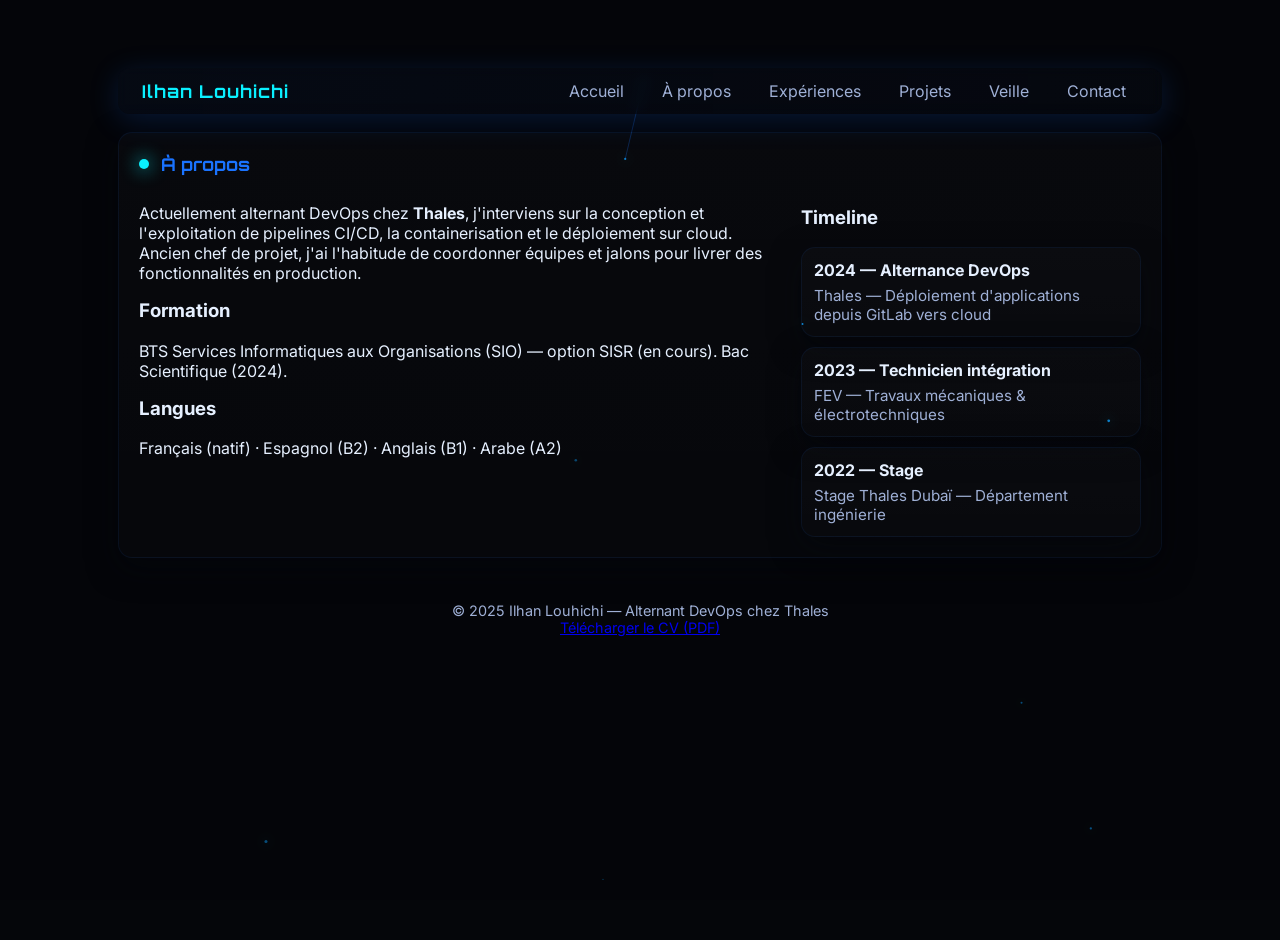
==== about.html @ e9976f5d "Initial commit" ====
<!doctype html>
<html lang="fr">
<head>
  <meta charset="utf-8" />
  <meta name="viewport" content="width=device-width,initial-scale=1" />
  <title>Ilhan Louhichi — Portfolio</title>
  <link rel="stylesheet" href="css/styles.css">
</head>
<body>
<canvas id="particles-canvas" aria-hidden="true"></canvas>
<div class="container">

<nav class="nav">
  <a class="logo" href="index.html">Ilhan Louhichi</a>
  <ul class="nav-links">
    <li><a href="index.html">Accueil</a></li>
    <li><a href="about.html">À propos</a></li>
    <li><a href="experience.html">Expériences</a></li>
    <li><a href="projects.html">Projets</a></li>
    <li><a href="veille.html">Veille</a></li>
    <li><a href="contact.html">Contact</a></li>
  </ul>
</nav>


  <section class="card">
    <div class="section-title"><div class="pulse"></div><h2>À propos</h2></div>
    <div class="two-col">
      <div>
        <p>Actuellement alternant DevOps chez <strong>Thales</strong>, j'interviens sur la conception et l'exploitation de pipelines CI/CD, la containerisation et le déploiement sur cloud. Ancien chef de projet, j'ai l'habitude de coordonner équipes et jalons pour livrer des fonctionnalités en production.</p>
        <h3 style="margin-top:12px">Formation</h3>
        <p>BTS Services Informatiques aux Organisations (SIO) — option SISR (en cours). Bac Scientifique (2024).</p>
        <h3 style="margin-top:12px">Langues</h3>
        <p>Français (natif) · Espagnol (B2) · Anglais (B1) · Arabe (A2)</p>
      </div>
      <div>
        <h3>Timeline</h3>
        <div style="display:flex;flex-direction:column;gap:10px;margin-top:8px">
          <div class="card" style="padding:12px">
            <strong>2024 — Alternance DevOps</strong>
            <div style="color:var(--muted);font-size:0.95rem;margin-top:6px">Thales — Déploiement d'applications depuis GitLab vers cloud</div>
          </div>
          <div class="card" style="padding:12px">
            <strong>2023 — Technicien intégration</strong>
            <div style="color:var(--muted);font-size:0.95rem;margin-top:6px">FEV — Travaux mécaniques & électrotechniques</div>
          </div>
          <div class="card" style="padding:12px">
            <strong>2022 — Stage</strong>
            <div style="color:var(--muted);font-size:0.95rem;margin-top:6px">Stage Thales Dubaï — Département ingénierie</div>
          </div>
        </div>
      </div>
    </div>
  </section>


<footer class="site-footer">
  <div>© 2025 Ilhan Louhichi — Alternant DevOps chez Thales</div>
  <div><a href="/mnt/data/portfolio_ilhan_louhichi_v2/LOUHICHI_ILHAN_CV (2).pdf" target="_blank">Télécharger le CV (PDF)</a></div>
</footer>

</div>
<script src="js/particles.js"></script>
</body>
</html>
---- css/styles.css ----
/* styles.css - Futuristic neon blue theme */
@import url('https://fonts.googleapis.com/css2?family=Inter:wght@300;400;600;700&family=Orbitron:wght@400;700&display=swap');

:root{
  --bg:#05060a;
  --panel:#0b1220;
  --neon:#1A73FF;
  --neon-2:#0AF0FF;
  --muted:#9fb0d6;
  --glass: rgba(255,255,255,0.03);
  --glow: 0 6px 30px rgba(26,115,255,0.18);
}

*{box-sizing:border-box}
html,body{height:100%}
body{
  margin:0;
  background:var(--bg);
  color:#e6f0ff;
  font-family:Inter, system-ui, -apple-system, "Segoe UI", Roboto, "Helvetica Neue", Arial;
  -webkit-font-smoothing:antialiased;
  -moz-osx-font-smoothing:grayscale;
  overflow-x:hidden;
}

/* Particle canvas sits as background */
#particles-canvas{
  position:fixed;
  inset:0;
  z-index:0;
  pointer-events:none;
}

/* Page layout */
.container{
  position:relative;
  z-index:2;
  max-width:1100px;
  margin:40px auto;
  padding:28px;
}

/* Navigation */
.nav{
  display:flex;
  align-items:center;
  justify-content:space-between;
  gap:20px;
  margin-bottom:18px;
  padding:12px 24px;
  background:linear-gradient(90deg, rgba(10,20,40,0.35), rgba(10,20,40,0.18));
  border-radius:12px;
  box-shadow:var(--glow);
  backdrop-filter: blur(6px);
}
.logo{
  font-family:Orbitron, sans-serif;
  color:var(--neon-2);
  font-weight:700;
  text-decoration:none;
  letter-spacing:1px;
  font-size:1.1rem;
}
.nav-links{list-style:none; display:flex; gap:14px; margin:0; padding:0}
.nav-links a{
  color:var(--muted);
  text-decoration:none;
  padding:8px 12px;
  border-radius:8px;
  transition:all .18s ease;
}
.nav-links a:hover{ color:var(--neon); transform:translateY(-2px); box-shadow:var(--glow)}

/* Hero */
.hero{
  display:grid;
  grid-template-columns: 1fr 380px;
  gap:28px;
  align-items:center;
  margin-bottom:22px;
}
.card{
  background:linear-gradient(180deg, rgba(255,255,255,0.02), rgba(255,255,255,0.01));
  border-radius:14px;
  padding:20px;
  box-shadow:0 10px 30px rgba(3,6,12,0.6);
  border:1px solid rgba(26,115,255,0.08);
}
.title{
  font-family:Orbitron, sans-serif;
  font-size:2rem;
  color:var(--neon-2);
  margin:0 0 10px;
  text-shadow:0 2px 18px rgba(10,240,255,0.06);
}
.subtitle{color:var(--muted); margin:0 0 12px}

/* Panels */
.section-title{
  display:flex;
  align-items:center;
  gap:12px;
  margin-bottom:12px;
}
.section-title h2{margin:0; font-family:Orbitron; color:var(--neon); font-size:1.1rem}
.pulse{width:10px; height:10px; border-radius:50%; background:var(--neon-2); box-shadow:0 0 18px var(--neon-2)}

/* Two-column */
.two-col{display:grid; grid-template-columns: 1fr 340px; gap:18px}

/* Skill chips */
.chips{display:flex; gap:8px; flex-wrap:wrap}
.chip{background:linear-gradient(90deg, rgba(10,20,40,0.18), rgba(255,255,255,0.02)); padding:8px 12px; border-radius:999px; color:var(--muted); border:1px solid rgba(10,115,255,0.06)}

/* Projects grid */
.projects-grid{display:grid; grid-template-columns: repeat(auto-fit,minmax(260px,1fr)); gap:16px}
.project-card{padding:14px; border-radius:12px; background:linear-gradient(180deg, rgba(255,255,255,0.02), transparent); border:1px solid rgba(26,115,255,0.06); transition:transform .16s, box-shadow .16s}
.project-card:hover{transform:translateY(-6px); box-shadow:var(--glow)}

/* Code block */
.code-block{background:#071126; padding:12px; border-radius:8px; font-family:monospace; font-size:0.9rem; color:#a9d6ff; overflow:auto; border:1px solid rgba(10,115,255,0.04)}

/* Footer */
.site-footer{margin-top:28px; padding:16px; text-align:center; color:var(--muted); font-size:0.9rem}

/* Contact form */
.contact-form input, .contact-form textarea{
  width:100%; padding:10px; margin-bottom:10px; border-radius:8px; border:1px solid rgba(255,255,255,0.04); background:rgba(255,255,255,0.02); color:var(--neon-2)
}
.btn{
  display:inline-block; background:linear-gradient(90deg,var(--neon),var(--neon-2)); color:#021028; padding:10px 14px; border-radius:10px; font-weight:600; text-decoration:none; box-shadow:var(--glow)
}

/* Responsive */
@media (max-width:900px){
  .hero{grid-template-columns:1fr; text-align:center}
  .two-col{grid-template-columns:1fr}
  .nav{flex-direction:column; gap:12px}
}
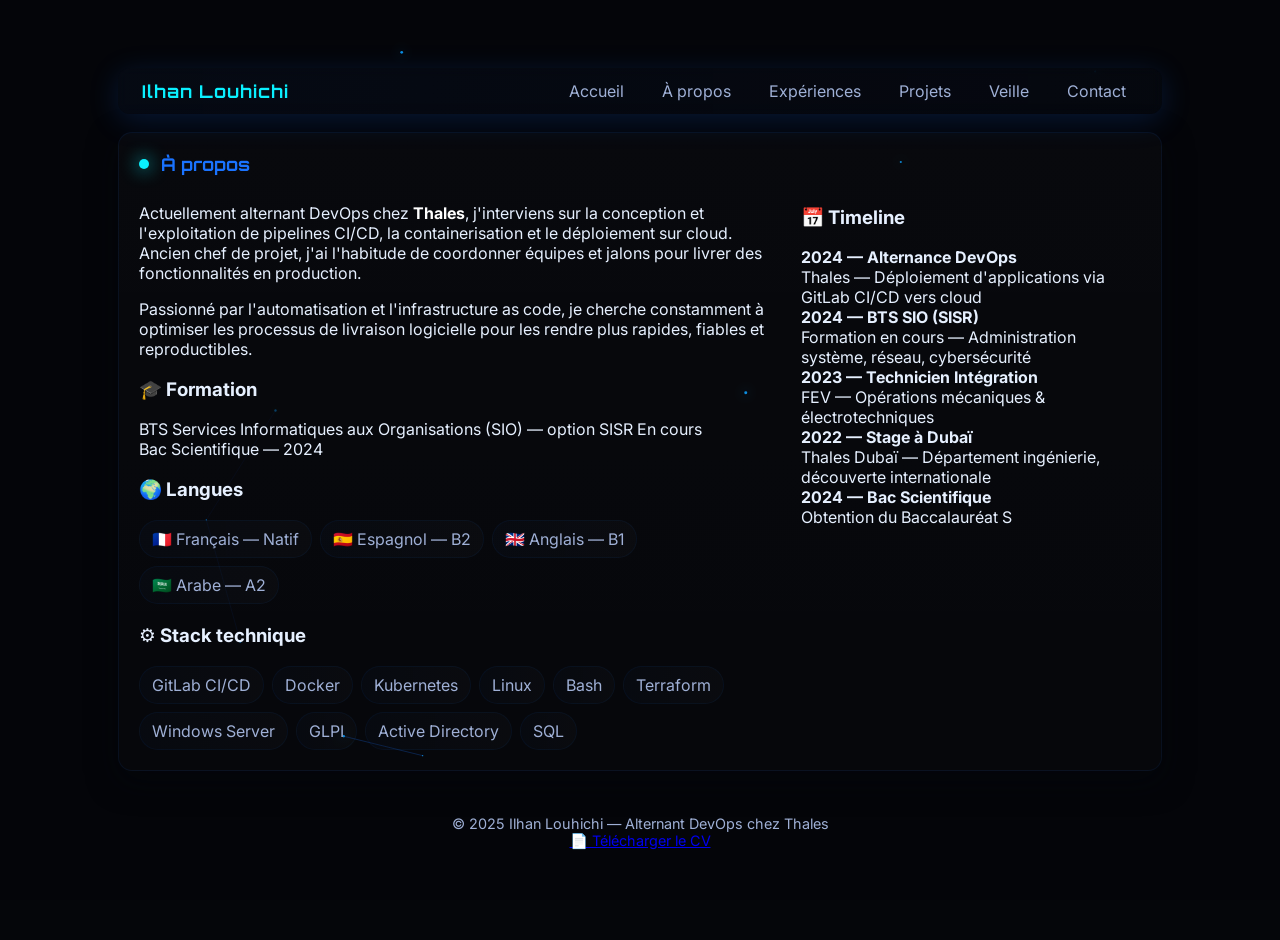
==== commit bb607c1a: "Refonte complète du portfolio" ====
--- a/about.html
+++ b/about.html
@@ -3,62 +3,96 @@
 <head>
   <meta charset="utf-8" />
   <meta name="viewport" content="width=device-width,initial-scale=1" />
-  <title>Ilhan Louhichi — Portfolio</title>
+  <title>À propos — Ilhan Louhichi</title>
+  <meta name="description" content="À propos d'Ilhan Louhichi, alternant DevOps chez Thales, BTS SIO SISR." />
   <link rel="stylesheet" href="css/styles.css">
 </head>
 <body>
 <canvas id="particles-canvas" aria-hidden="true"></canvas>
 <div class="container">
 
-<nav class="nav">
-  <a class="logo" href="index.html">Ilhan Louhichi</a>
-  <ul class="nav-links">
-    <li><a href="index.html">Accueil</a></li>
-    <li><a href="about.html">À propos</a></li>
-    <li><a href="experience.html">Expériences</a></li>
-    <li><a href="projects.html">Projets</a></li>
-    <li><a href="veille.html">Veille</a></li>
-    <li><a href="contact.html">Contact</a></li>
-  </ul>
-</nav>
-
+  <nav class="nav">
+    <a class="logo" href="index.html">Ilhan Louhichi</a>
+    <ul class="nav-links">
+      <li><a href="index.html">Accueil</a></li>
+      <li><a href="about.html">À propos</a></li>
+      <li><a href="experience.html">Expériences</a></li>
+      <li><a href="projects.html">Projets</a></li>
+      <li><a href="veille.html">Veille</a></li>
+      <li><a href="contact.html">Contact</a></li>
+    </ul>
+  </nav>
 
   <section class="card">
-    <div class="section-title"><div class="pulse"></div><h2>À propos</h2></div>
+    <div class="section-title">
+      <div class="pulse"></div>
+      <h2>À propos</h2>
+    </div>
+
     <div class="two-col">
       <div>
-        <p>Actuellement alternant DevOps chez <strong>Thales</strong>, j'interviens sur la conception et l'exploitation de pipelines CI/CD, la containerisation et le déploiement sur cloud. Ancien chef de projet, j'ai l'habitude de coordonner équipes et jalons pour livrer des fonctionnalités en production.</p>
-        <h3 style="margin-top:12px">Formation</h3>
-        <p>BTS Services Informatiques aux Organisations (SIO) — option SISR (en cours). Bac Scientifique (2024).</p>
-        <h3 style="margin-top:12px">Langues</h3>
-        <p>Français (natif) · Espagnol (B2) · Anglais (B1) · Arabe (A2)</p>
+        <p>Actuellement alternant DevOps chez <strong style="color:#fff;">Thales</strong>, j'interviens sur la conception et l'exploitation de pipelines CI/CD, la containerisation et le déploiement sur cloud. Ancien chef de projet, j'ai l'habitude de coordonner équipes et jalons pour livrer des fonctionnalités en production.</p>
+        <p>Passionné par l'automatisation et l'infrastructure as code, je cherche constamment à optimiser les processus de livraison logicielle pour les rendre plus rapides, fiables et reproductibles.</p>
+
+        <h3>🎓 Formation</h3>
+        <p>BTS Services Informatiques aux Organisations (SIO) — option SISR <span class="tag">En cours</span><br>
+        Bac Scientifique — 2024</p>
+
+        <h3>🌍 Langues</h3>
+        <div class="chips" style="margin-top:8px;">
+          <span class="chip">🇫🇷 Français — Natif</span>
+          <span class="chip">🇪🇸 Espagnol — B2</span>
+          <span class="chip">🇬🇧 Anglais — B1</span>
+          <span class="chip">🇸🇦 Arabe — A2</span>
+        </div>
+
+        <h3 style="margin-top:20px;">⚙️ Stack technique</h3>
+        <div class="chips" style="margin-top:8px;">
+          <span class="chip">GitLab CI/CD</span>
+          <span class="chip">Docker</span>
+          <span class="chip">Kubernetes</span>
+          <span class="chip">Linux</span>
+          <span class="chip">Bash</span>
+          <span class="chip">Terraform</span>
+          <span class="chip">Windows Server</span>
+          <span class="chip">GLPI</span>
+          <span class="chip">Active Directory</span>
+          <span class="chip">SQL</span>
+        </div>
       </div>
+
       <div>
-        <h3>Timeline</h3>
-        <div style="display:flex;flex-direction:column;gap:10px;margin-top:8px">
-          <div class="card" style="padding:12px">
+        <h3>📅 Timeline</h3>
+        <div class="timeline">
+          <div class="timeline-item">
             <strong>2024 — Alternance DevOps</strong>
-            <div style="color:var(--muted);font-size:0.95rem;margin-top:6px">Thales — Déploiement d'applications depuis GitLab vers cloud</div>
+            <div class="tl-sub">Thales — Déploiement d'applications via GitLab CI/CD vers cloud</div>
           </div>
-          <div class="card" style="padding:12px">
-            <strong>2023 — Technicien intégration</strong>
-            <div style="color:var(--muted);font-size:0.95rem;margin-top:6px">FEV — Travaux mécaniques & électrotechniques</div>
+          <div class="timeline-item">
+            <strong>2024 — BTS SIO (SISR)</strong>
+            <div class="tl-sub">Formation en cours — Administration système, réseau, cybersécurité</div>
           </div>
-          <div class="card" style="padding:12px">
-            <strong>2022 — Stage</strong>
-            <div style="color:var(--muted);font-size:0.95rem;margin-top:6px">Stage Thales Dubaï — Département ingénierie</div>
+          <div class="timeline-item">
+            <strong>2023 — Technicien Intégration</strong>
+            <div class="tl-sub">FEV — Opérations mécaniques & électrotechniques</div>
+          </div>
+          <div class="timeline-item">
+            <strong>2022 — Stage à Dubaï</strong>
+            <div class="tl-sub">Thales Dubaï — Département ingénierie, découverte internationale</div>
+          </div>
+          <div class="timeline-item">
+            <strong>2024 — Bac Scientifique</strong>
+            <div class="tl-sub">Obtention du Baccalauréat S</div>
           </div>
         </div>
       </div>
     </div>
   </section>
 
-
-<footer class="site-footer">
-  <div>© 2025 Ilhan Louhichi — Alternant DevOps chez Thales</div>
-  <div><a href="/mnt/data/portfolio_ilhan_louhichi_v2/LOUHICHI_ILHAN_CV (2).pdf" target="_blank">Télécharger le CV (PDF)</a></div>
-</footer>
-
+  <footer class="site-footer">
+    <div>© 2025 Ilhan Louhichi — Alternant DevOps chez Thales</div>
+    <div><a href="files/LOUHICHI_ILHAN_CV.pdf" target="_blank">📄 Télécharger le CV</a></div>
+  </footer>
 </div>
 <script src="js/particles.js"></script>
 </body>
